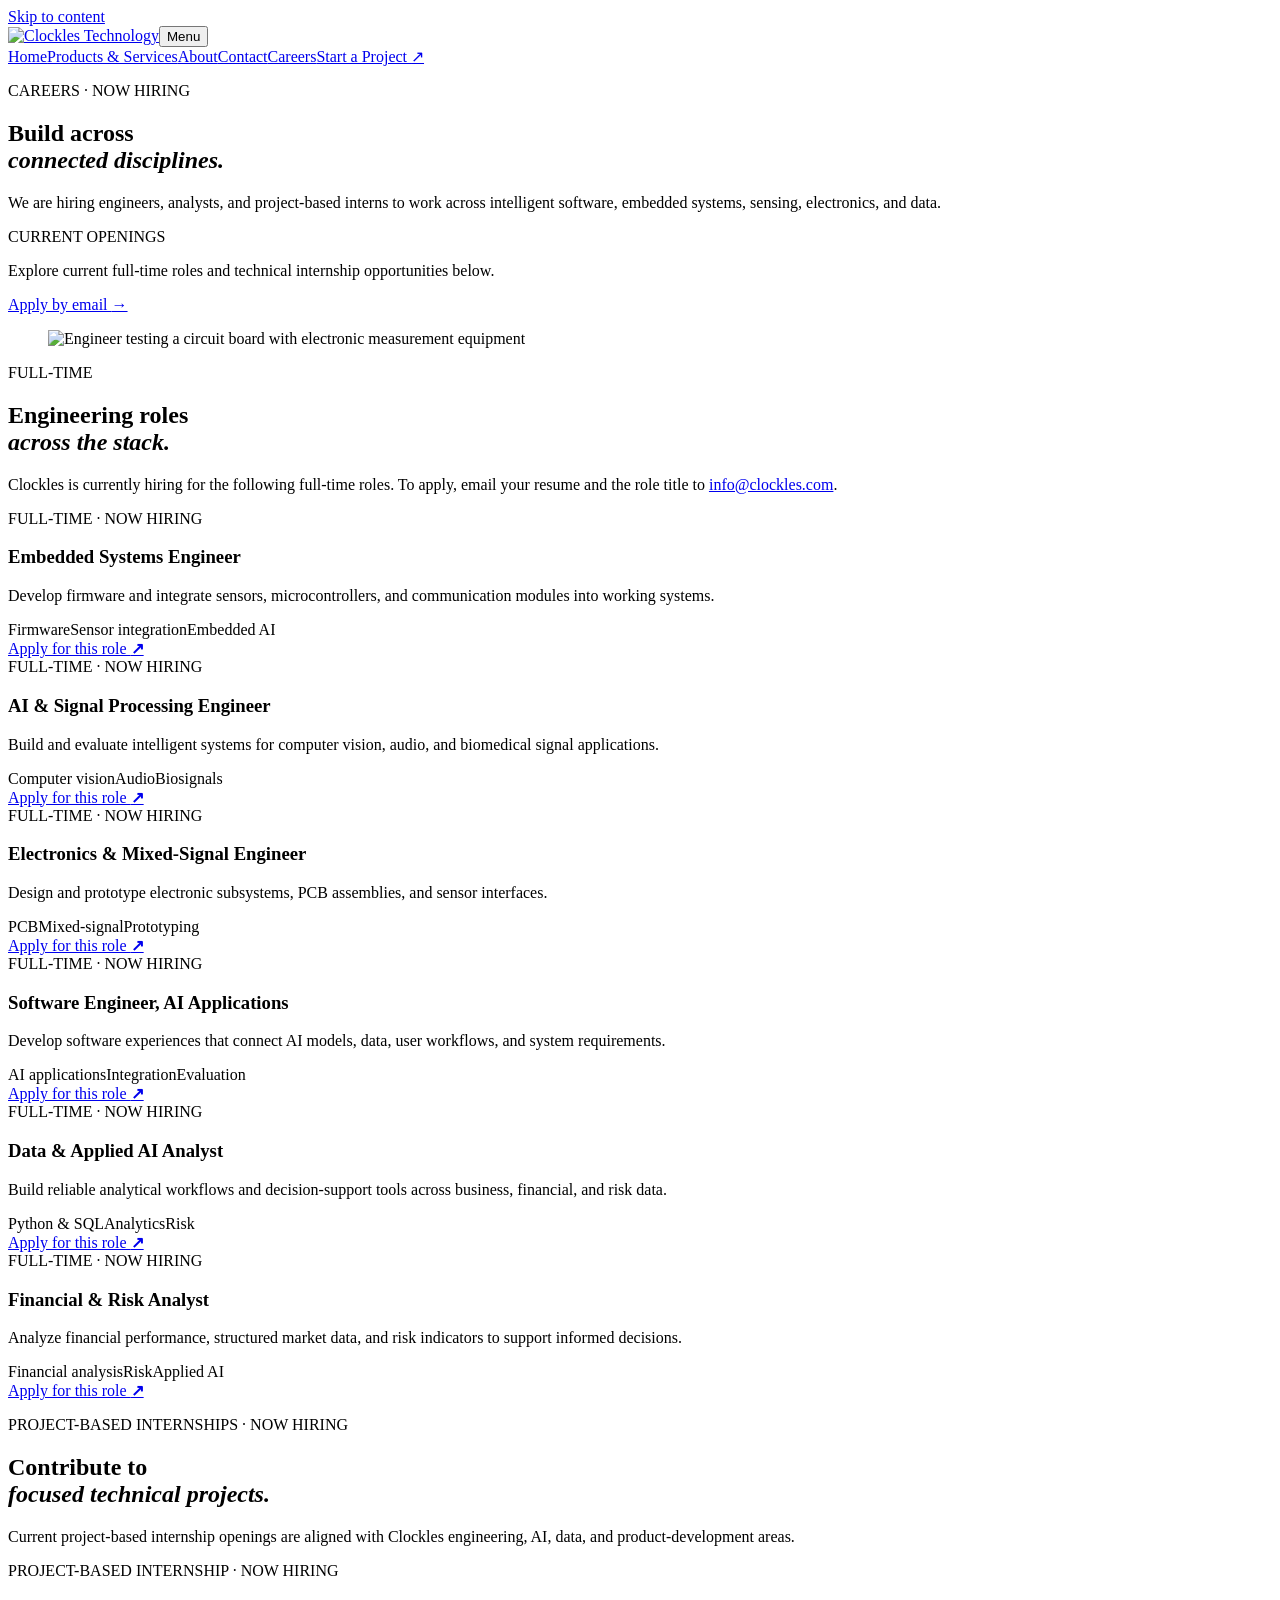
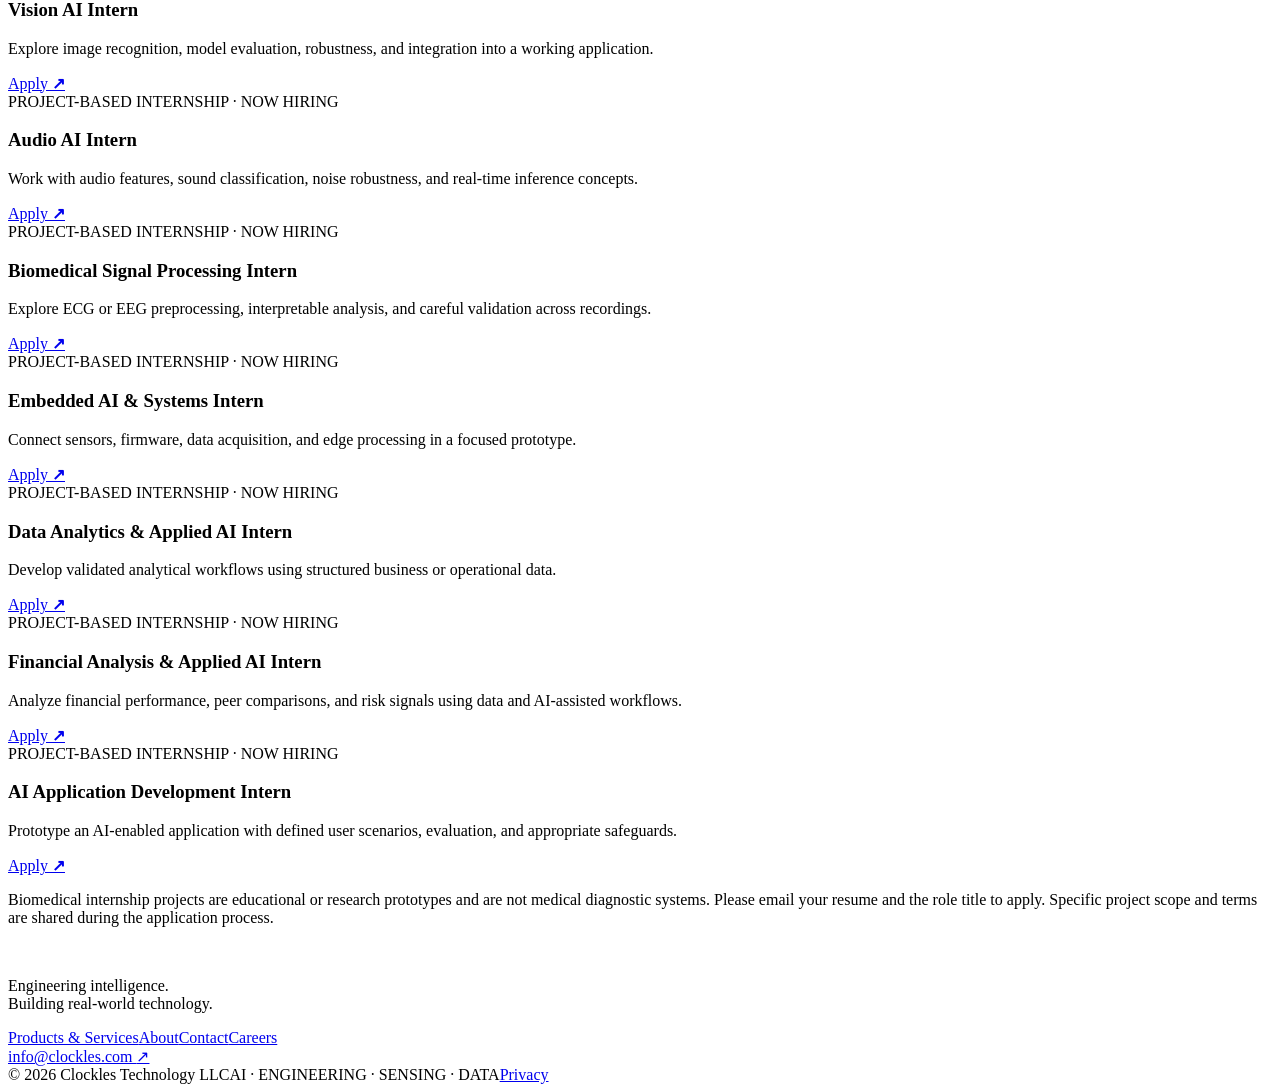
==== site/careers/index.html @ f81f4564 "Launch Clockles Technology website" ====
<!doctype html>
<html lang="en"><head><meta charset="utf-8"><meta name="viewport" content="width=device-width, initial-scale=1"><meta name="theme-color" content="#f5f4ef"><title>Careers | Clockles Technology</title><meta name="description" content="Explore current openings at Clockles Technology across embedded systems, AI, electronics, software, data analytics, and project-based internships."><link rel="canonical" href="https://www.clockles.com/careers/"><meta property="og:type" content="website"><meta property="og:site_name" content="Clockles Technology"><meta property="og:title" content="Careers | Clockles Technology"><meta property="og:description" content="Now hiring for full-time engineering roles and project-based internships across AI, sensing, embedded systems, and data."><meta property="og:url" content="https://www.clockles.com/careers/"><meta property="og:image" content="https://www.clockles.com/assets/social-card.svg"><link rel="icon" href="/assets/clockles-symbol.png" type="image/png"><link rel="stylesheet" href="/assets/site.css"><script src="/assets/site.js" defer></script></head>
<body><a class="skip-link" href="#main">Skip to content</a><header class="site-header"><div class="nav-wrap"><a class="brand" href="/" aria-label="Clockles Technology home"><img class="brand-wordmark" src="/assets/clockles-wordmark.png" alt="Clockles Technology"></a><button class="menu-toggle" type="button" aria-expanded="false" aria-controls="primary-nav"><span></span><span></span><span class="sr-only">Menu</span></button><nav class="primary-nav" id="primary-nav" aria-label="Main navigation"><a href="/">Home</a><a href="/services/">Products &amp; Services</a><a href="/about/">About</a><a href="/contact/">Contact</a><a class="active" href="/careers/" aria-current="page">Careers</a><a class="nav-cta" href="/start-a-project/">Start a Project <span aria-hidden="true">↗</span></a></nav></div></header>
<main id="main"><section class="page-hero section-shell"><div><p class="eyebrow"><span class="status-dot"></span> CAREERS · NOW HIRING</p><h1>Build across<br><em>connected disciplines.</em></h1><p class="hero-lede">We are hiring engineers, analysts, and project-based interns to work across intelligent software, embedded systems, sensing, electronics, and data.</p></div><div class="page-hero-aside"><span>CURRENT OPENINGS</span><p>Explore current full-time roles and technical internship opportunities below.</p><a class="text-link" href="mailto:info@clockles.com?subject=Careers%20inquiry">Apply by email <span>→</span></a></div></section><figure class="page-image-band section-shell"><img src="/assets/careers-engineer.jpg" alt="Engineer testing a circuit board with electronic measurement equipment" fetchpriority="high"></figure>
<section class="careers-content section-shell careers-openings-heading"><div><p class="eyebrow">FULL-TIME</p><h2>Engineering roles<br><em>across the stack.</em></h2></div><div><p>Clockles is currently hiring for the following full-time roles. To apply, email your resume and the role title to <a href="mailto:info@clockles.com">info@clockles.com</a>.</p></div></section>
<section class="role-grid section-shell"><article class="role-card"><span class="role-type">FULL-TIME · NOW HIRING</span><h3>Embedded Systems Engineer</h3><p>Develop firmware and integrate sensors, microcontrollers, and communication modules into working systems.</p><div class="role-tags"><span>Firmware</span><span>Sensor integration</span><span>Embedded AI</span></div><a class="role-apply" href="mailto:info@clockles.com?subject=Application%20-%20Embedded%20Systems%20Engineer">Apply for this role <b>↗</b></a></article><article class="role-card"><span class="role-type">FULL-TIME · NOW HIRING</span><h3>AI &amp; Signal Processing Engineer</h3><p>Build and evaluate intelligent systems for computer vision, audio, and biomedical signal applications.</p><div class="role-tags"><span>Computer vision</span><span>Audio</span><span>Biosignals</span></div><a class="role-apply" href="mailto:info@clockles.com?subject=Application%20-%20AI%20and%20Signal%20Processing%20Engineer">Apply for this role <b>↗</b></a></article><article class="role-card"><span class="role-type">FULL-TIME · NOW HIRING</span><h3>Electronics &amp; Mixed-Signal Engineer</h3><p>Design and prototype electronic subsystems, PCB assemblies, and sensor interfaces.</p><div class="role-tags"><span>PCB</span><span>Mixed-signal</span><span>Prototyping</span></div><a class="role-apply" href="mailto:info@clockles.com?subject=Application%20-%20Electronics%20and%20Mixed-Signal%20Engineer">Apply for this role <b>↗</b></a></article><article class="role-card"><span class="role-type">FULL-TIME · NOW HIRING</span><h3>Software Engineer, AI Applications</h3><p>Develop software experiences that connect AI models, data, user workflows, and system requirements.</p><div class="role-tags"><span>AI applications</span><span>Integration</span><span>Evaluation</span></div><a class="role-apply" href="mailto:info@clockles.com?subject=Application%20-%20Software%20Engineer%20AI%20Applications">Apply for this role <b>↗</b></a></article><article class="role-card"><span class="role-type">FULL-TIME · NOW HIRING</span><h3>Data &amp; Applied AI Analyst</h3><p>Build reliable analytical workflows and decision-support tools across business, financial, and risk data.</p><div class="role-tags"><span>Python &amp; SQL</span><span>Analytics</span><span>Risk</span></div><a class="role-apply" href="mailto:info@clockles.com?subject=Application%20-%20Data%20and%20Applied%20AI%20Analyst">Apply for this role <b>↗</b></a></article><article class="role-card"><span class="role-type">FULL-TIME · NOW HIRING</span><h3>Financial &amp; Risk Analyst</h3><p>Analyze financial performance, structured market data, and risk indicators to support informed decisions.</p><div class="role-tags"><span>Financial analysis</span><span>Risk</span><span>Applied AI</span></div><a class="role-apply" href="mailto:info@clockles.com?subject=Application%20-%20Financial%20and%20Risk%20Analyst">Apply for this role <b>↗</b></a></article></section>
<section class="internship-section"><div class="section-shell"><div class="section-heading"><div><p class="eyebrow">PROJECT-BASED INTERNSHIPS · NOW HIRING</p><h2>Contribute to<br><em>focused technical projects.</em></h2></div><p class="heading-note">Current project-based internship openings are aligned with Clockles engineering, AI, data, and product-development areas.</p></div><div class="internship-grid"><article><span>PROJECT-BASED INTERNSHIP · NOW HIRING</span><h3>Vision AI Intern</h3><p>Explore image recognition, model evaluation, robustness, and integration into a working application.</p><a class="role-apply" href="mailto:info@clockles.com?subject=Application%20-%20Vision%20AI%20Intern">Apply <b>↗</b></a></article><article><span>PROJECT-BASED INTERNSHIP · NOW HIRING</span><h3>Audio AI Intern</h3><p>Work with audio features, sound classification, noise robustness, and real-time inference concepts.</p><a class="role-apply" href="mailto:info@clockles.com?subject=Application%20-%20Audio%20AI%20Intern">Apply <b>↗</b></a></article><article><span>PROJECT-BASED INTERNSHIP · NOW HIRING</span><h3>Biomedical Signal Processing Intern</h3><p>Explore ECG or EEG preprocessing, interpretable analysis, and careful validation across recordings.</p><a class="role-apply" href="mailto:info@clockles.com?subject=Application%20-%20Biomedical%20Signal%20Processing%20Intern">Apply <b>↗</b></a></article><article><span>PROJECT-BASED INTERNSHIP · NOW HIRING</span><h3>Embedded AI &amp; Systems Intern</h3><p>Connect sensors, firmware, data acquisition, and edge processing in a focused prototype.</p><a class="role-apply" href="mailto:info@clockles.com?subject=Application%20-%20Embedded%20AI%20and%20Systems%20Intern">Apply <b>↗</b></a></article><article><span>PROJECT-BASED INTERNSHIP · NOW HIRING</span><h3>Data Analytics &amp; Applied AI Intern</h3><p>Develop validated analytical workflows using structured business or operational data.</p><a class="role-apply" href="mailto:info@clockles.com?subject=Application%20-%20Data%20Analytics%20and%20Applied%20AI%20Intern">Apply <b>↗</b></a></article><article><span>PROJECT-BASED INTERNSHIP · NOW HIRING</span><h3>Financial Analysis &amp; Applied AI Intern</h3><p>Analyze financial performance, peer comparisons, and risk signals using data and AI-assisted workflows.</p><a class="role-apply" href="mailto:info@clockles.com?subject=Application%20-%20Financial%20Analysis%20and%20Applied%20AI%20Intern">Apply <b>↗</b></a></article><article><span>PROJECT-BASED INTERNSHIP · NOW HIRING</span><h3>AI Application Development Intern</h3><p>Prototype an AI-enabled application with defined user scenarios, evaluation, and appropriate safeguards.</p><a class="role-apply" href="mailto:info@clockles.com?subject=Application%20-%20AI%20Application%20Development%20Intern">Apply <b>↗</b></a></article></div><p class="scope-note internship-scope">Biomedical internship projects are educational or research prototypes and are not medical diagnostic systems. Please email your resume and the role title to apply. Specific project scope and terms are shared during the application process.</p></div></section></main>
<footer class="site-footer"><div class="section-shell"><div class="footer-main"><a class="brand brand-footer" href="/" aria-label="Clockles Technology home"><img class="footer-mark" src="/assets/clockles-symbol.png" alt=""></a><p>Engineering intelligence.<br>Building real-world technology.</p><div class="footer-links"><a href="/services/">Products &amp; Services</a><a href="/about/">About</a><a href="/contact/">Contact</a><a href="/careers/">Careers</a></div><a class="footer-email" href="mailto:info@clockles.com">info@clockles.com <span>↗</span></a></div><div class="footer-bottom"><span>© <span data-year>2026</span> Clockles Technology LLC</span><span>AI · ENGINEERING · SENSING · DATA</span><a href="/privacy/">Privacy</a></div></div></footer></body></html>
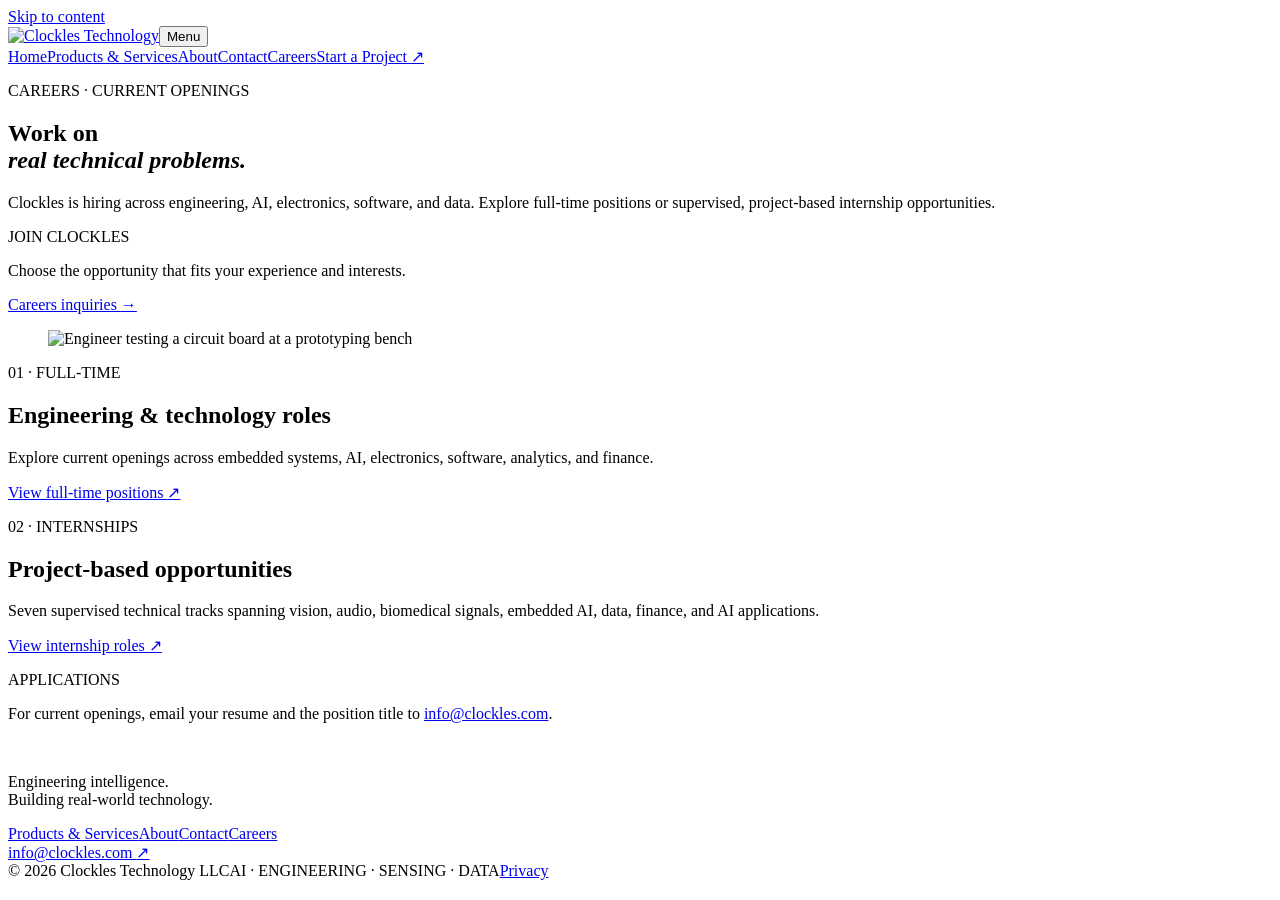
==== commit 4f87595e: "Separate full-time and internship career pages" ====
--- a/site/careers/index.html
+++ b/site/careers/index.html
@@ -1,8 +1,7 @@
 <!doctype html>
-<html lang="en"><head><meta charset="utf-8"><meta name="viewport" content="width=device-width, initial-scale=1"><meta name="theme-color" content="#f5f4ef"><title>Careers | Clockles Technology</title><meta name="description" content="Explore current openings at Clockles Technology across embedded systems, AI, electronics, software, data analytics, and project-based internships."><link rel="canonical" href="https://www.clockles.com/careers/"><meta property="og:type" content="website"><meta property="og:site_name" content="Clockles Technology"><meta property="og:title" content="Careers | Clockles Technology"><meta property="og:description" content="Now hiring for full-time engineering roles and project-based internships across AI, sensing, embedded systems, and data."><meta property="og:url" content="https://www.clockles.com/careers/"><meta property="og:image" content="https://www.clockles.com/assets/social-card.svg"><link rel="icon" href="/assets/clockles-symbol.png" type="image/png"><link rel="stylesheet" href="/assets/site.css"><script src="/assets/site.js" defer></script></head>
+<html lang="en"><head><meta charset="utf-8"><meta name="viewport" content="width=device-width, initial-scale=1"><meta name="theme-color" content="#f5f4ef"><title>Careers | Clockles Technology</title><meta name="description" content="Explore current full-time engineering and technology roles and project-based internship opportunities at Clockles Technology."><link rel="canonical" href="https://www.clockles.com/careers/"><meta property="og:type" content="website"><meta property="og:site_name" content="Clockles Technology"><meta property="og:title" content="Careers | Clockles Technology"><meta property="og:description" content="Explore current full-time engineering and technology roles and project-based internship opportunities at Clockles Technology."><meta property="og:url" content="https://www.clockles.com/careers/"><meta property="og:image" content="https://www.clockles.com/assets/social-card.svg"><link rel="icon" href="/assets/clockles-symbol.png" type="image/png"><link rel="stylesheet" href="/assets/site.css"><script src="/assets/site.js" defer></script></head>
 <body><a class="skip-link" href="#main">Skip to content</a><header class="site-header"><div class="nav-wrap"><a class="brand" href="/" aria-label="Clockles Technology home"><img class="brand-wordmark" src="/assets/clockles-wordmark.png" alt="Clockles Technology"></a><button class="menu-toggle" type="button" aria-expanded="false" aria-controls="primary-nav"><span></span><span></span><span class="sr-only">Menu</span></button><nav class="primary-nav" id="primary-nav" aria-label="Main navigation"><a href="/">Home</a><a href="/services/">Products &amp; Services</a><a href="/about/">About</a><a href="/contact/">Contact</a><a class="active" href="/careers/" aria-current="page">Careers</a><a class="nav-cta" href="/start-a-project/">Start a Project <span aria-hidden="true">↗</span></a></nav></div></header>
-<main id="main"><section class="page-hero section-shell"><div><p class="eyebrow"><span class="status-dot"></span> CAREERS · NOW HIRING</p><h1>Build across<br><em>connected disciplines.</em></h1><p class="hero-lede">We are hiring engineers, analysts, and project-based interns to work across intelligent software, embedded systems, sensing, electronics, and data.</p></div><div class="page-hero-aside"><span>CURRENT OPENINGS</span><p>Explore current full-time roles and technical internship opportunities below.</p><a class="text-link" href="mailto:info@clockles.com?subject=Careers%20inquiry">Apply by email <span>→</span></a></div></section><figure class="page-image-band section-shell"><img src="/assets/careers-engineer.jpg" alt="Engineer testing a circuit board with electronic measurement equipment" fetchpriority="high"></figure>
-<section class="careers-content section-shell careers-openings-heading"><div><p class="eyebrow">FULL-TIME</p><h2>Engineering roles<br><em>across the stack.</em></h2></div><div><p>Clockles is currently hiring for the following full-time roles. To apply, email your resume and the role title to <a href="mailto:info@clockles.com">info@clockles.com</a>.</p></div></section>
-<section class="role-grid section-shell"><article class="role-card"><span class="role-type">FULL-TIME · NOW HIRING</span><h3>Embedded Systems Engineer</h3><p>Develop firmware and integrate sensors, microcontrollers, and communication modules into working systems.</p><div class="role-tags"><span>Firmware</span><span>Sensor integration</span><span>Embedded AI</span></div><a class="role-apply" href="mailto:info@clockles.com?subject=Application%20-%20Embedded%20Systems%20Engineer">Apply for this role <b>↗</b></a></article><article class="role-card"><span class="role-type">FULL-TIME · NOW HIRING</span><h3>AI &amp; Signal Processing Engineer</h3><p>Build and evaluate intelligent systems for computer vision, audio, and biomedical signal applications.</p><div class="role-tags"><span>Computer vision</span><span>Audio</span><span>Biosignals</span></div><a class="role-apply" href="mailto:info@clockles.com?subject=Application%20-%20AI%20and%20Signal%20Processing%20Engineer">Apply for this role <b>↗</b></a></article><article class="role-card"><span class="role-type">FULL-TIME · NOW HIRING</span><h3>Electronics &amp; Mixed-Signal Engineer</h3><p>Design and prototype electronic subsystems, PCB assemblies, and sensor interfaces.</p><div class="role-tags"><span>PCB</span><span>Mixed-signal</span><span>Prototyping</span></div><a class="role-apply" href="mailto:info@clockles.com?subject=Application%20-%20Electronics%20and%20Mixed-Signal%20Engineer">Apply for this role <b>↗</b></a></article><article class="role-card"><span class="role-type">FULL-TIME · NOW HIRING</span><h3>Software Engineer, AI Applications</h3><p>Develop software experiences that connect AI models, data, user workflows, and system requirements.</p><div class="role-tags"><span>AI applications</span><span>Integration</span><span>Evaluation</span></div><a class="role-apply" href="mailto:info@clockles.com?subject=Application%20-%20Software%20Engineer%20AI%20Applications">Apply for this role <b>↗</b></a></article><article class="role-card"><span class="role-type">FULL-TIME · NOW HIRING</span><h3>Data &amp; Applied AI Analyst</h3><p>Build reliable analytical workflows and decision-support tools across business, financial, and risk data.</p><div class="role-tags"><span>Python &amp; SQL</span><span>Analytics</span><span>Risk</span></div><a class="role-apply" href="mailto:info@clockles.com?subject=Application%20-%20Data%20and%20Applied%20AI%20Analyst">Apply for this role <b>↗</b></a></article><article class="role-card"><span class="role-type">FULL-TIME · NOW HIRING</span><h3>Financial &amp; Risk Analyst</h3><p>Analyze financial performance, structured market data, and risk indicators to support informed decisions.</p><div class="role-tags"><span>Financial analysis</span><span>Risk</span><span>Applied AI</span></div><a class="role-apply" href="mailto:info@clockles.com?subject=Application%20-%20Financial%20and%20Risk%20Analyst">Apply for this role <b>↗</b></a></article></section>
-<section class="internship-section"><div class="section-shell"><div class="section-heading"><div><p class="eyebrow">PROJECT-BASED INTERNSHIPS · NOW HIRING</p><h2>Contribute to<br><em>focused technical projects.</em></h2></div><p class="heading-note">Current project-based internship openings are aligned with Clockles engineering, AI, data, and product-development areas.</p></div><div class="internship-grid"><article><span>PROJECT-BASED INTERNSHIP · NOW HIRING</span><h3>Vision AI Intern</h3><p>Explore image recognition, model evaluation, robustness, and integration into a working application.</p><a class="role-apply" href="mailto:info@clockles.com?subject=Application%20-%20Vision%20AI%20Intern">Apply <b>↗</b></a></article><article><span>PROJECT-BASED INTERNSHIP · NOW HIRING</span><h3>Audio AI Intern</h3><p>Work with audio features, sound classification, noise robustness, and real-time inference concepts.</p><a class="role-apply" href="mailto:info@clockles.com?subject=Application%20-%20Audio%20AI%20Intern">Apply <b>↗</b></a></article><article><span>PROJECT-BASED INTERNSHIP · NOW HIRING</span><h3>Biomedical Signal Processing Intern</h3><p>Explore ECG or EEG preprocessing, interpretable analysis, and careful validation across recordings.</p><a class="role-apply" href="mailto:info@clockles.com?subject=Application%20-%20Biomedical%20Signal%20Processing%20Intern">Apply <b>↗</b></a></article><article><span>PROJECT-BASED INTERNSHIP · NOW HIRING</span><h3>Embedded AI &amp; Systems Intern</h3><p>Connect sensors, firmware, data acquisition, and edge processing in a focused prototype.</p><a class="role-apply" href="mailto:info@clockles.com?subject=Application%20-%20Embedded%20AI%20and%20Systems%20Intern">Apply <b>↗</b></a></article><article><span>PROJECT-BASED INTERNSHIP · NOW HIRING</span><h3>Data Analytics &amp; Applied AI Intern</h3><p>Develop validated analytical workflows using structured business or operational data.</p><a class="role-apply" href="mailto:info@clockles.com?subject=Application%20-%20Data%20Analytics%20and%20Applied%20AI%20Intern">Apply <b>↗</b></a></article><article><span>PROJECT-BASED INTERNSHIP · NOW HIRING</span><h3>Financial Analysis &amp; Applied AI Intern</h3><p>Analyze financial performance, peer comparisons, and risk signals using data and AI-assisted workflows.</p><a class="role-apply" href="mailto:info@clockles.com?subject=Application%20-%20Financial%20Analysis%20and%20Applied%20AI%20Intern">Apply <b>↗</b></a></article><article><span>PROJECT-BASED INTERNSHIP · NOW HIRING</span><h3>AI Application Development Intern</h3><p>Prototype an AI-enabled application with defined user scenarios, evaluation, and appropriate safeguards.</p><a class="role-apply" href="mailto:info@clockles.com?subject=Application%20-%20AI%20Application%20Development%20Intern">Apply <b>↗</b></a></article></div><p class="scope-note internship-scope">Biomedical internship projects are educational or research prototypes and are not medical diagnostic systems. Please email your resume and the role title to apply. Specific project scope and terms are shared during the application process.</p></div></section></main>
-<footer class="site-footer"><div class="section-shell"><div class="footer-main"><a class="brand brand-footer" href="/" aria-label="Clockles Technology home"><img class="footer-mark" src="/assets/clockles-symbol.png" alt=""></a><p>Engineering intelligence.<br>Building real-world technology.</p><div class="footer-links"><a href="/services/">Products &amp; Services</a><a href="/about/">About</a><a href="/contact/">Contact</a><a href="/careers/">Careers</a></div><a class="footer-email" href="mailto:info@clockles.com">info@clockles.com <span>↗</span></a></div><div class="footer-bottom"><span>© <span data-year>2026</span> Clockles Technology LLC</span><span>AI · ENGINEERING · SENSING · DATA</span><a href="/privacy/">Privacy</a></div></div></footer></body></html>
+<main id="main"><section class="page-hero section-shell"><div><p class="eyebrow"><span class="status-dot"></span> CAREERS · CURRENT OPENINGS</p><h1>Work on<br><em>real technical problems.</em></h1><p class="hero-lede">Clockles is hiring across engineering, AI, electronics, software, and data. Explore full-time positions or supervised, project-based internship opportunities.</p></div><div class="page-hero-aside"><span>JOIN CLOCKLES</span><p>Choose the opportunity that fits your experience and interests.</p><a class="text-link" href="mailto:info@clockles.com?subject=Careers%20inquiry">Careers inquiries <span>→</span></a></div></section>
+<figure class="page-image-band section-shell"><img src="/assets/careers-engineer.jpg" alt="Engineer testing a circuit board at a prototyping bench" fetchpriority="high"></figure>
+<section class="career-paths section-shell"><article class="career-path"><p class="eyebrow">01 · FULL-TIME</p><h2>Engineering &amp; technology roles</h2><p>Explore current openings across embedded systems, AI, electronics, software, analytics, and finance.</p><a class="button button-dark" href="/careers/full-time/">View full-time positions <span aria-hidden="true">↗</span></a></article><article class="career-path"><p class="eyebrow">02 · INTERNSHIPS</p><h2>Project-based opportunities</h2><p>Seven supervised technical tracks spanning vision, audio, biomedical signals, embedded AI, data, finance, and AI applications.</p><a class="button button-dark" href="/careers/internships/">View internship roles <span aria-hidden="true">↗</span></a></article></section>
+<section class="careers-contact section-shell"><p class="eyebrow">APPLICATIONS</p><p>For current openings, email your resume and the position title to <a href="mailto:info@clockles.com">info@clockles.com</a>.</p></section></main><footer class="site-footer"><div class="section-shell"><div class="footer-main"><a class="brand brand-footer" href="/" aria-label="Clockles Technology home"><img class="footer-mark" src="/assets/clockles-symbol.png" alt=""></a><p>Engineering intelligence.<br>Building real-world technology.</p><div class="footer-links"><a href="/services/">Products &amp; Services</a><a href="/about/">About</a><a href="/contact/">Contact</a><a href="/careers/">Careers</a></div><a class="footer-email" href="mailto:info@clockles.com">info@clockles.com <span>↗</span></a></div><div class="footer-bottom"><span>© <span data-year>2026</span> Clockles Technology LLC</span><span>AI · ENGINEERING · SENSING · DATA</span><a href="/privacy/">Privacy</a></div></div></footer></body></html>
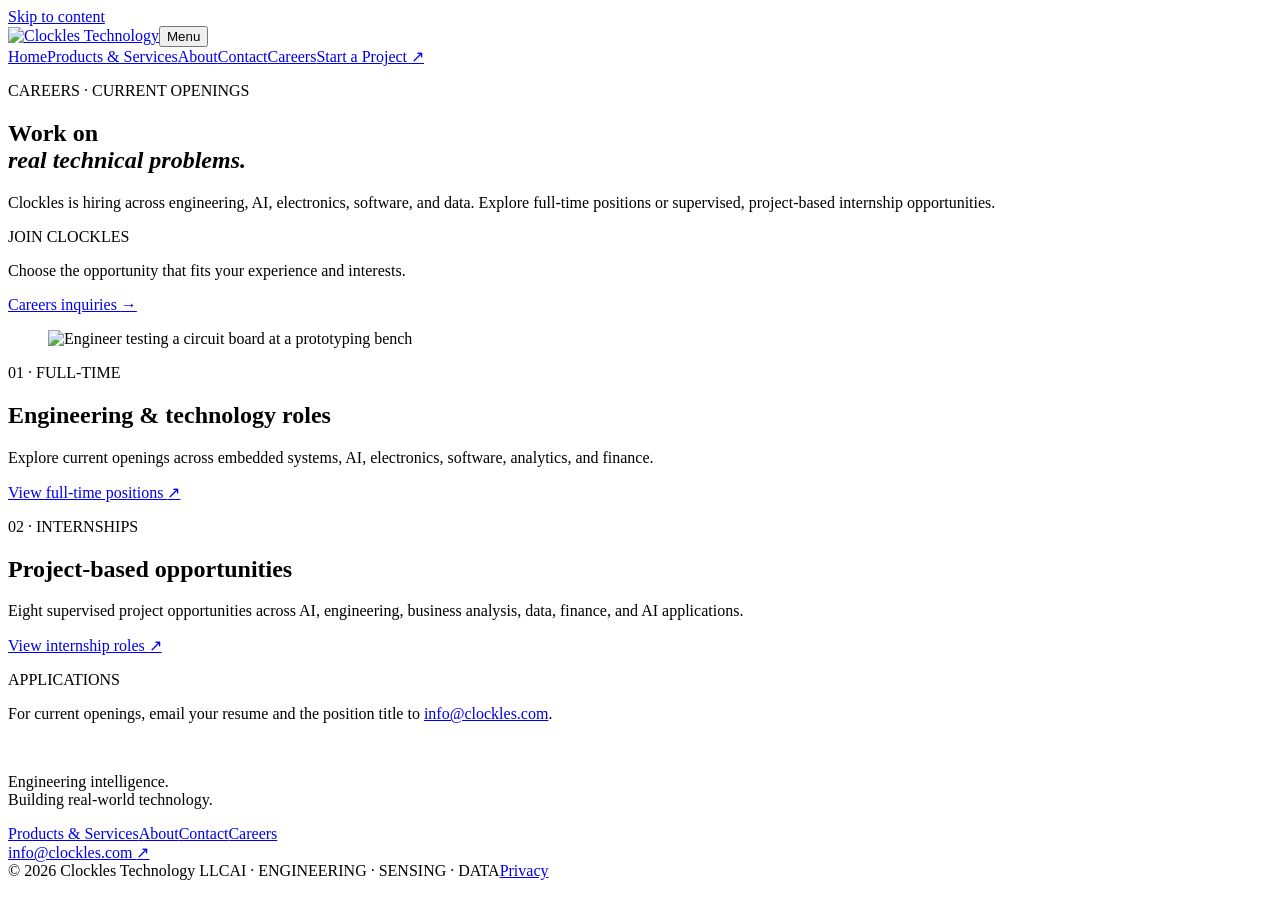
==== commit accf7d47: "Add Business Analyst internship opening" ====
--- a/site/careers/index.html
+++ b/site/careers/index.html
@@ -3,5 +3,5 @@
 <body><a class="skip-link" href="#main">Skip to content</a><header class="site-header"><div class="nav-wrap"><a class="brand" href="/" aria-label="Clockles Technology home"><img class="brand-wordmark" src="/assets/clockles-wordmark.png" alt="Clockles Technology"></a><button class="menu-toggle" type="button" aria-expanded="false" aria-controls="primary-nav"><span></span><span></span><span class="sr-only">Menu</span></button><nav class="primary-nav" id="primary-nav" aria-label="Main navigation"><a href="/">Home</a><a href="/services/">Products &amp; Services</a><a href="/about/">About</a><a href="/contact/">Contact</a><a class="active" href="/careers/" aria-current="page">Careers</a><a class="nav-cta" href="/start-a-project/">Start a Project <span aria-hidden="true">↗</span></a></nav></div></header>
 <main id="main"><section class="page-hero section-shell"><div><p class="eyebrow"><span class="status-dot"></span> CAREERS · CURRENT OPENINGS</p><h1>Work on<br><em>real technical problems.</em></h1><p class="hero-lede">Clockles is hiring across engineering, AI, electronics, software, and data. Explore full-time positions or supervised, project-based internship opportunities.</p></div><div class="page-hero-aside"><span>JOIN CLOCKLES</span><p>Choose the opportunity that fits your experience and interests.</p><a class="text-link" href="mailto:info@clockles.com?subject=Careers%20inquiry">Careers inquiries <span>→</span></a></div></section>
 <figure class="page-image-band section-shell"><img src="/assets/careers-engineer.jpg" alt="Engineer testing a circuit board at a prototyping bench" fetchpriority="high"></figure>
-<section class="career-paths section-shell"><article class="career-path"><p class="eyebrow">01 · FULL-TIME</p><h2>Engineering &amp; technology roles</h2><p>Explore current openings across embedded systems, AI, electronics, software, analytics, and finance.</p><a class="button button-dark" href="/careers/full-time/">View full-time positions <span aria-hidden="true">↗</span></a></article><article class="career-path"><p class="eyebrow">02 · INTERNSHIPS</p><h2>Project-based opportunities</h2><p>Seven supervised technical tracks spanning vision, audio, biomedical signals, embedded AI, data, finance, and AI applications.</p><a class="button button-dark" href="/careers/internships/">View internship roles <span aria-hidden="true">↗</span></a></article></section>
+<section class="career-paths section-shell"><article class="career-path"><p class="eyebrow">01 · FULL-TIME</p><h2>Engineering &amp; technology roles</h2><p>Explore current openings across embedded systems, AI, electronics, software, analytics, and finance.</p><a class="button button-dark" href="/careers/full-time/">View full-time positions <span aria-hidden="true">↗</span></a></article><article class="career-path"><p class="eyebrow">02 · INTERNSHIPS</p><h2>Project-based opportunities</h2><p>Eight supervised project opportunities across AI, engineering, business analysis, data, finance, and AI applications.</p><a class="button button-dark" href="/careers/internships/">View internship roles <span aria-hidden="true">↗</span></a></article></section>
 <section class="careers-contact section-shell"><p class="eyebrow">APPLICATIONS</p><p>For current openings, email your resume and the position title to <a href="mailto:info@clockles.com">info@clockles.com</a>.</p></section></main><footer class="site-footer"><div class="section-shell"><div class="footer-main"><a class="brand brand-footer" href="/" aria-label="Clockles Technology home"><img class="footer-mark" src="/assets/clockles-symbol.png" alt=""></a><p>Engineering intelligence.<br>Building real-world technology.</p><div class="footer-links"><a href="/services/">Products &amp; Services</a><a href="/about/">About</a><a href="/contact/">Contact</a><a href="/careers/">Careers</a></div><a class="footer-email" href="mailto:info@clockles.com">info@clockles.com <span>↗</span></a></div><div class="footer-bottom"><span>© <span data-year>2026</span> Clockles Technology LLC</span><span>AI · ENGINEERING · SENSING · DATA</span><a href="/privacy/">Privacy</a></div></div></footer></body></html>
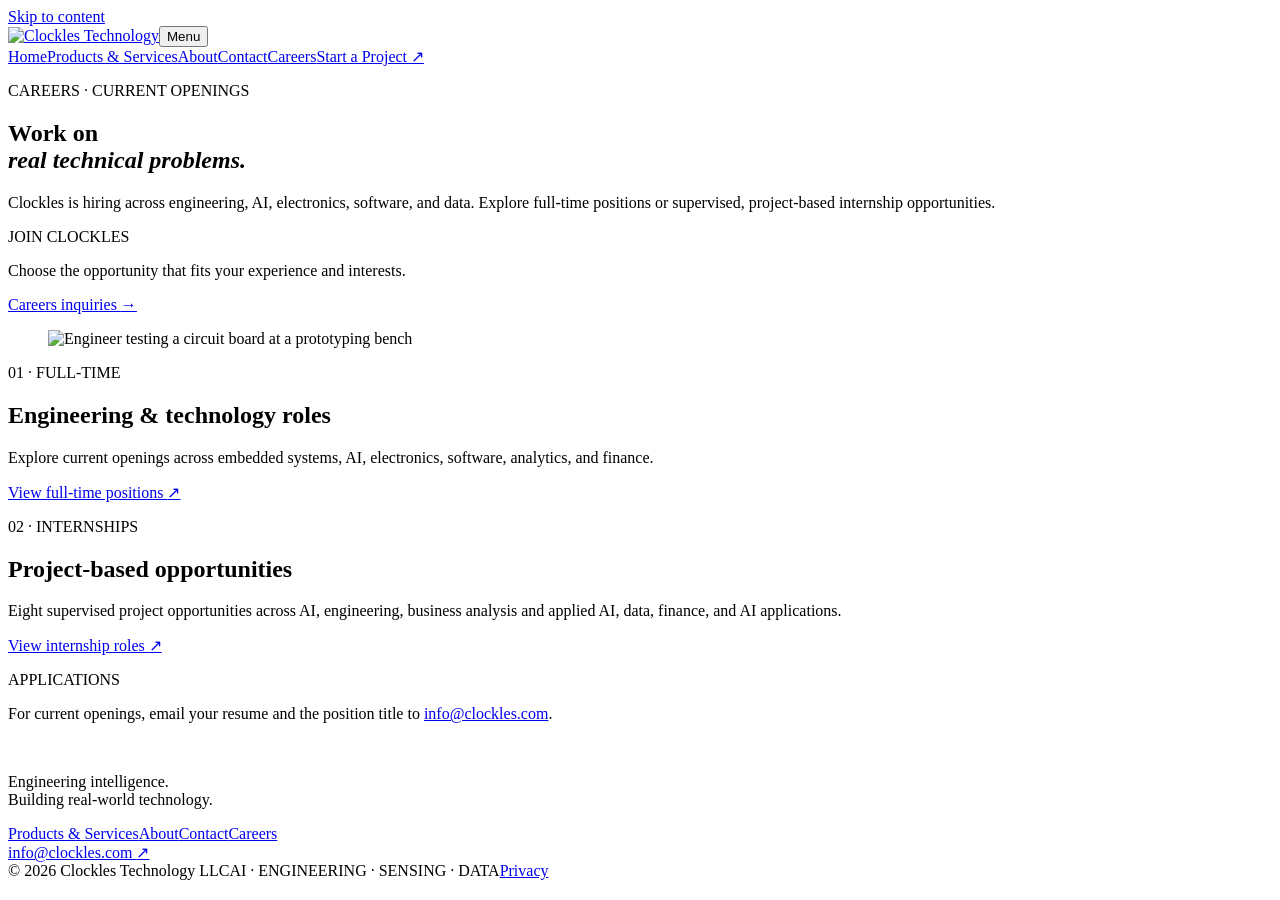
==== commit e3e954e3: "Refine business analysis internship listing" ====
--- a/site/careers/index.html
+++ b/site/careers/index.html
@@ -3,5 +3,5 @@
 <body><a class="skip-link" href="#main">Skip to content</a><header class="site-header"><div class="nav-wrap"><a class="brand" href="/" aria-label="Clockles Technology home"><img class="brand-wordmark" src="/assets/clockles-wordmark.png" alt="Clockles Technology"></a><button class="menu-toggle" type="button" aria-expanded="false" aria-controls="primary-nav"><span></span><span></span><span class="sr-only">Menu</span></button><nav class="primary-nav" id="primary-nav" aria-label="Main navigation"><a href="/">Home</a><a href="/services/">Products &amp; Services</a><a href="/about/">About</a><a href="/contact/">Contact</a><a class="active" href="/careers/" aria-current="page">Careers</a><a class="nav-cta" href="/start-a-project/">Start a Project <span aria-hidden="true">↗</span></a></nav></div></header>
 <main id="main"><section class="page-hero section-shell"><div><p class="eyebrow"><span class="status-dot"></span> CAREERS · CURRENT OPENINGS</p><h1>Work on<br><em>real technical problems.</em></h1><p class="hero-lede">Clockles is hiring across engineering, AI, electronics, software, and data. Explore full-time positions or supervised, project-based internship opportunities.</p></div><div class="page-hero-aside"><span>JOIN CLOCKLES</span><p>Choose the opportunity that fits your experience and interests.</p><a class="text-link" href="mailto:info@clockles.com?subject=Careers%20inquiry">Careers inquiries <span>→</span></a></div></section>
 <figure class="page-image-band section-shell"><img src="/assets/careers-engineer.jpg" alt="Engineer testing a circuit board at a prototyping bench" fetchpriority="high"></figure>
-<section class="career-paths section-shell"><article class="career-path"><p class="eyebrow">01 · FULL-TIME</p><h2>Engineering &amp; technology roles</h2><p>Explore current openings across embedded systems, AI, electronics, software, analytics, and finance.</p><a class="button button-dark" href="/careers/full-time/">View full-time positions <span aria-hidden="true">↗</span></a></article><article class="career-path"><p class="eyebrow">02 · INTERNSHIPS</p><h2>Project-based opportunities</h2><p>Eight supervised project opportunities across AI, engineering, business analysis, data, finance, and AI applications.</p><a class="button button-dark" href="/careers/internships/">View internship roles <span aria-hidden="true">↗</span></a></article></section>
+<section class="career-paths section-shell"><article class="career-path"><p class="eyebrow">01 · FULL-TIME</p><h2>Engineering &amp; technology roles</h2><p>Explore current openings across embedded systems, AI, electronics, software, analytics, and finance.</p><a class="button button-dark" href="/careers/full-time/">View full-time positions <span aria-hidden="true">↗</span></a></article><article class="career-path"><p class="eyebrow">02 · INTERNSHIPS</p><h2>Project-based opportunities</h2><p>Eight supervised project opportunities across AI, engineering, business analysis and applied AI, data, finance, and AI applications.</p><a class="button button-dark" href="/careers/internships/">View internship roles <span aria-hidden="true">↗</span></a></article></section>
 <section class="careers-contact section-shell"><p class="eyebrow">APPLICATIONS</p><p>For current openings, email your resume and the position title to <a href="mailto:info@clockles.com">info@clockles.com</a>.</p></section></main><footer class="site-footer"><div class="section-shell"><div class="footer-main"><a class="brand brand-footer" href="/" aria-label="Clockles Technology home"><img class="footer-mark" src="/assets/clockles-symbol.png" alt=""></a><p>Engineering intelligence.<br>Building real-world technology.</p><div class="footer-links"><a href="/services/">Products &amp; Services</a><a href="/about/">About</a><a href="/contact/">Contact</a><a href="/careers/">Careers</a></div><a class="footer-email" href="mailto:info@clockles.com">info@clockles.com <span>↗</span></a></div><div class="footer-bottom"><span>© <span data-year>2026</span> Clockles Technology LLC</span><span>AI · ENGINEERING · SENSING · DATA</span><a href="/privacy/">Privacy</a></div></div></footer></body></html>
